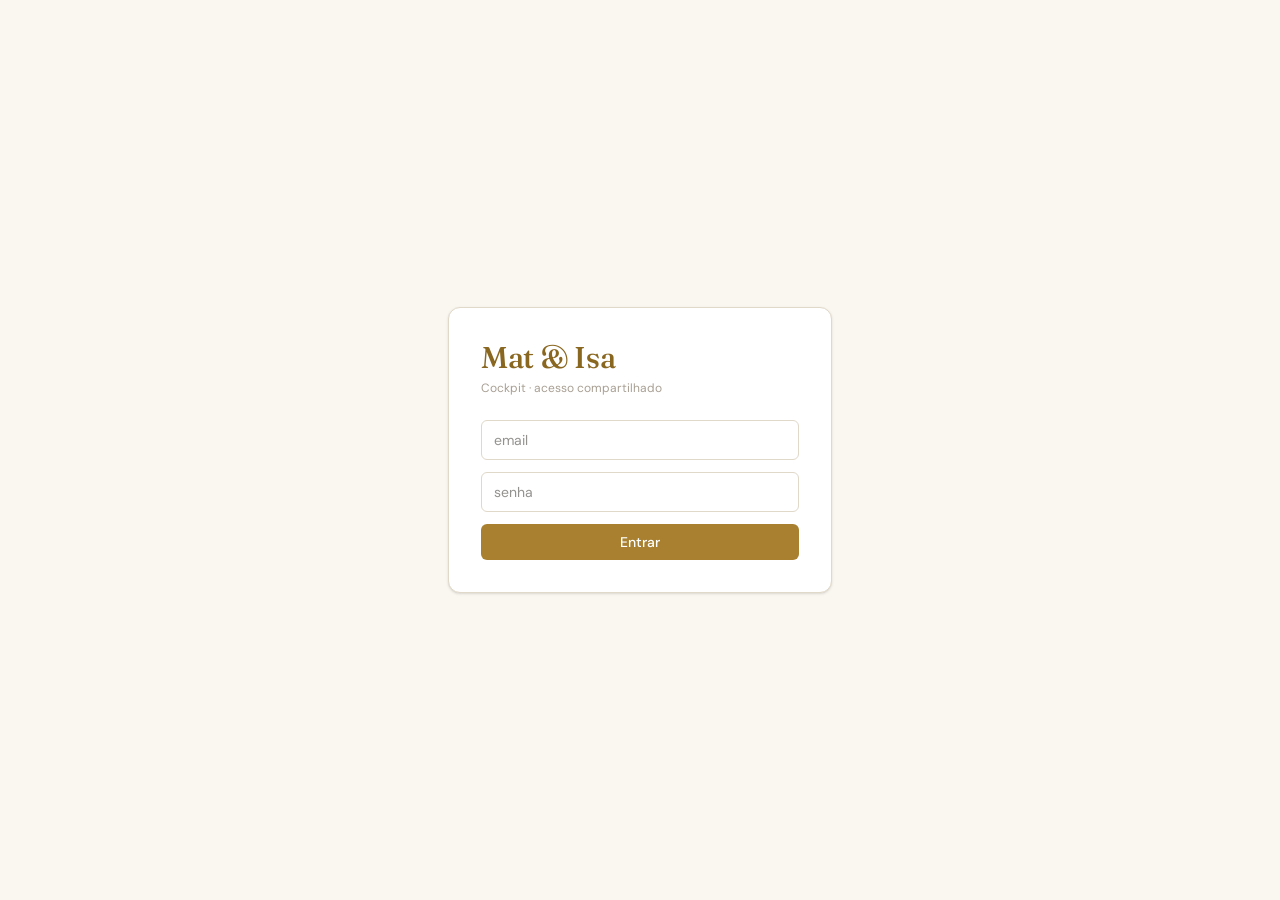
==== index.html @ ecd36294 "Deploy static wedding dashboard" ====
<!doctype html>
<html lang="pt-BR">
  <head>
    <meta charset="utf-8" />
    <meta name="viewport" content="width=device-width, initial-scale=1" />
    <meta http-equiv="refresh" content="0; url=/cockpit/" />
    <title>Cockpit Mat &amp; Isa</title>
    <script>
      window.location.replace("/cockpit/");
    </script>
  </head>
  <body>
    <p>Redirecionando para <a href="/cockpit/">/cockpit/</a>.</p>
  </body>
</html>
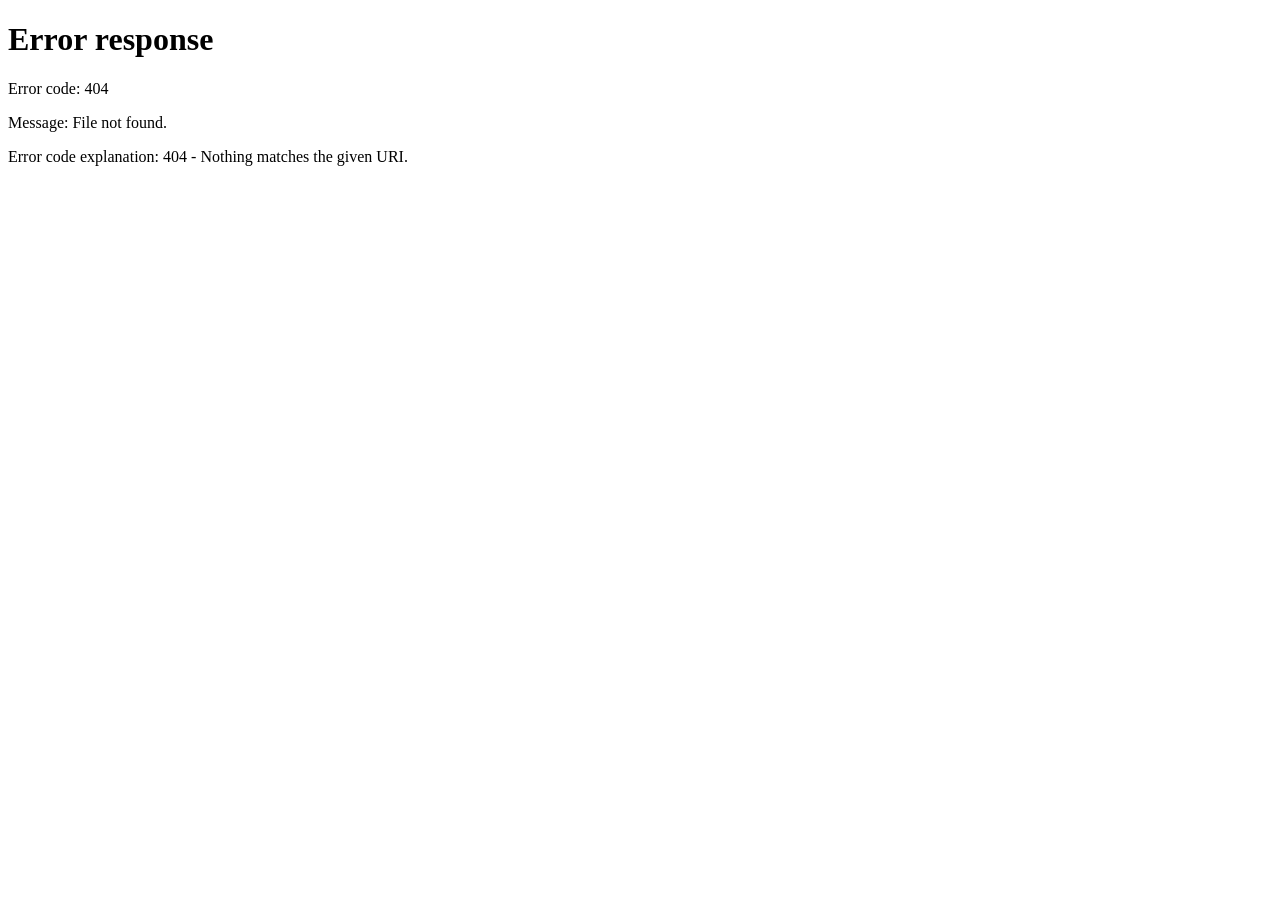
==== commit 783c71cd: "Fix GitHub Pages base path" ====
--- a/index.html
+++ b/index.html
@@ -3,13 +3,13 @@
   <head>
     <meta charset="utf-8" />
     <meta name="viewport" content="width=device-width, initial-scale=1" />
-    <meta http-equiv="refresh" content="0; url=/cockpit/" />
+    <meta http-equiv="refresh" content="0; url=/dashboard-casamento/cockpit/" />
     <title>Cockpit Mat &amp; Isa</title>
     <script>
-      window.location.replace("/cockpit/");
+      window.location.replace("/dashboard-casamento/cockpit/");
     </script>
   </head>
   <body>
-    <p>Redirecionando para <a href="/cockpit/">/cockpit/</a>.</p>
+    <p>Redirecionando para <a href="/dashboard-casamento/cockpit/">/cockpit/</a>.</p>
   </body>
 </html>
